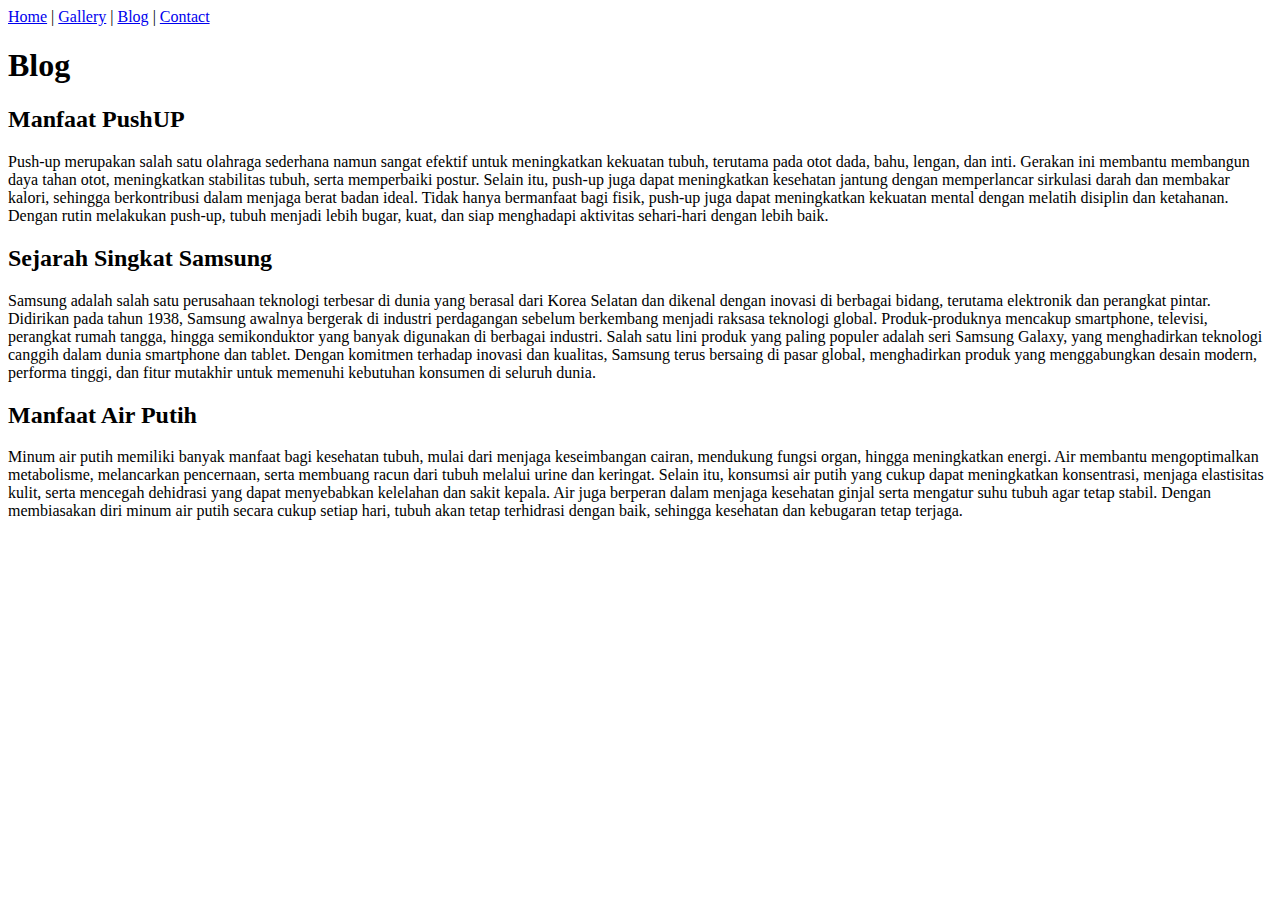
==== blog.html @ 986202c6 "Menambahkan html" ====
<!-- Blog Page -->
<!DOCTYPE html>
<head>
    <meta charset="UTF-8">
    <meta name="viewport" content="width=device-width, initial-scale=1.0">
    <title>Blog</title>
</head>
<body>
    <nav>
        <a href="index.html">Home</a> |
        <a href="gallery.html">Gallery</a> |
        <a href="blog.html">Blog</a> |
        <a href="contact.html">Contact</a>
    </nav>
    
    <h1>Blog</h1>
    <article>
        <h2>Manfaat PushUP</h2>
        <p>Push-up merupakan salah satu olahraga sederhana namun sangat efektif untuk meningkatkan kekuatan tubuh, terutama pada otot dada, bahu, lengan, dan inti. Gerakan ini membantu membangun daya tahan otot, meningkatkan stabilitas tubuh, serta memperbaiki postur. Selain itu, push-up juga dapat meningkatkan kesehatan jantung dengan memperlancar sirkulasi darah dan membakar kalori, sehingga berkontribusi dalam menjaga berat badan ideal. Tidak hanya bermanfaat bagi fisik, push-up juga dapat meningkatkan kekuatan mental dengan melatih disiplin dan ketahanan. Dengan rutin melakukan push-up, tubuh menjadi lebih bugar, kuat, dan siap menghadapi aktivitas sehari-hari dengan lebih baik.</p>
    </article>
    <article>
        <h2>Sejarah Singkat Samsung</h2>
        <p>Samsung adalah salah satu perusahaan teknologi terbesar di dunia yang berasal dari Korea Selatan dan dikenal dengan inovasi di berbagai bidang, terutama elektronik dan perangkat pintar. Didirikan pada tahun 1938, Samsung awalnya bergerak di industri perdagangan sebelum berkembang menjadi raksasa teknologi global. Produk-produknya mencakup smartphone, televisi, perangkat rumah tangga, hingga semikonduktor yang banyak digunakan di berbagai industri. Salah satu lini produk yang paling populer adalah seri Samsung Galaxy, yang menghadirkan teknologi canggih dalam dunia smartphone dan tablet. Dengan komitmen terhadap inovasi dan kualitas, Samsung terus bersaing di pasar global, menghadirkan produk yang menggabungkan desain modern, performa tinggi, dan fitur mutakhir untuk memenuhi kebutuhan konsumen di seluruh dunia.</p>
    </article>
    <article>
        <h2>Manfaat Air Putih</h2>
        <p>Minum air putih memiliki banyak manfaat bagi kesehatan tubuh, mulai dari menjaga keseimbangan cairan, mendukung fungsi organ, hingga meningkatkan energi. Air membantu mengoptimalkan metabolisme, melancarkan pencernaan, serta membuang racun dari tubuh melalui urine dan keringat. Selain itu, konsumsi air putih yang cukup dapat meningkatkan konsentrasi, menjaga elastisitas kulit, serta mencegah dehidrasi yang dapat menyebabkan kelelahan dan sakit kepala. Air juga berperan dalam menjaga kesehatan ginjal serta mengatur suhu tubuh agar tetap stabil. Dengan membiasakan diri minum air putih secara cukup setiap hari, tubuh akan tetap terhidrasi dengan baik, sehingga kesehatan dan kebugaran tetap terjaga.</p>
    </article>
</body>
</html>
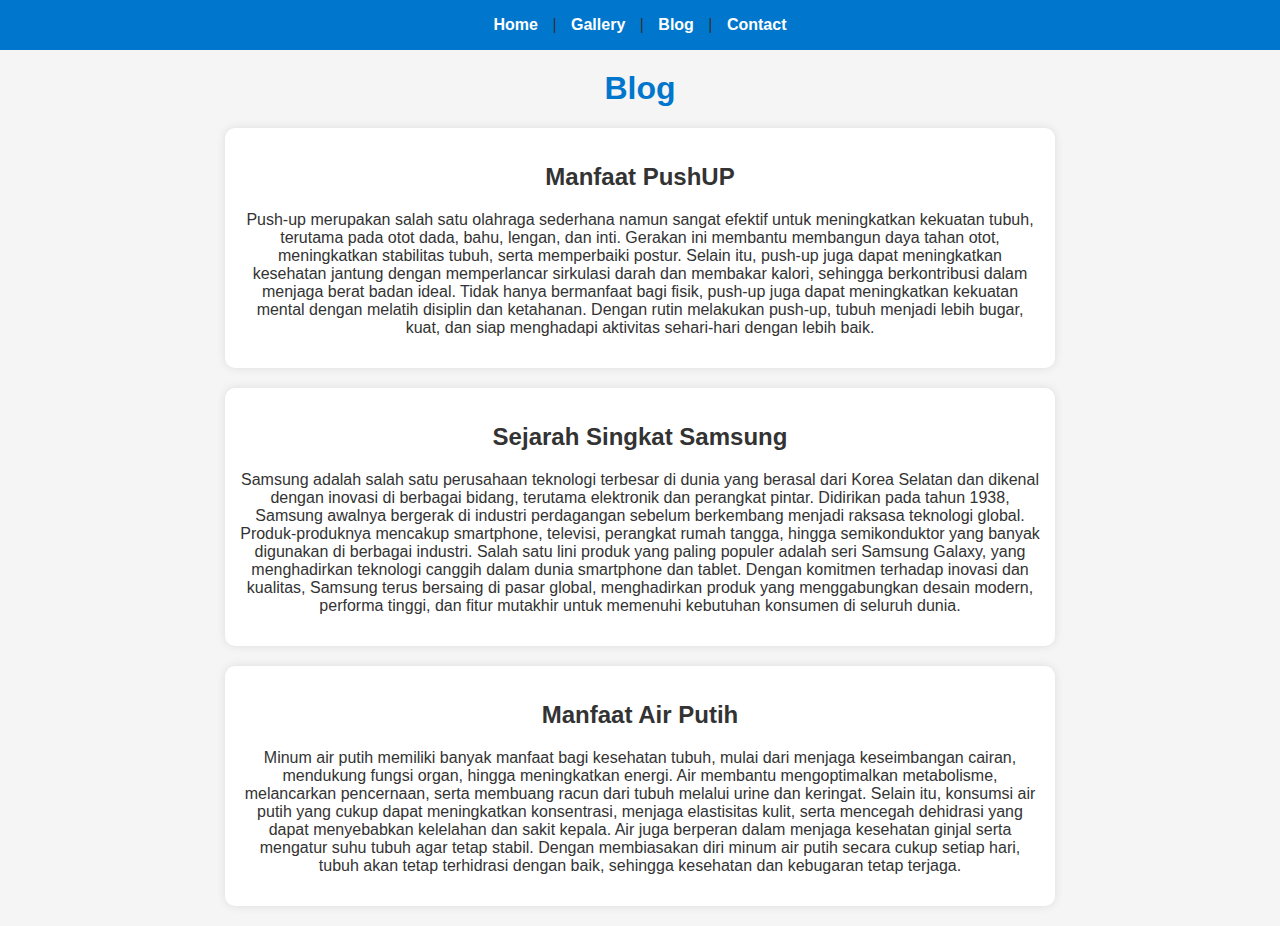
==== commit d0dff980: "Menambahkan css" ====
--- a/blog.html
+++ b/blog.html
@@ -4,6 +4,8 @@
     <meta charset="UTF-8">
     <meta name="viewport" content="width=device-width, initial-scale=1.0">
     <title>Blog</title>
+    <link rel="stylesheet" href="style.css">
+
 </head>
 <body>
     <nav>
--- a/style.css
+++ b/style.css
@@ -0,0 +1,73 @@
+/* style.css */
+body {
+    font-family: Arial, sans-serif;
+    margin: 0;
+    padding: 0;
+    background: #f5f5f5;
+    color: #333;
+}
+
+nav {
+    background-color: #0077cc;
+    padding: 1em;
+    text-align: center;
+}
+
+nav a {
+    color: white;
+    margin: 0 10px;
+    text-decoration: none;
+    font-weight: bold;
+}
+
+nav a:hover {
+    text-decoration: underline;
+}
+
+h1 {
+    color: #0077cc;
+    text-align: center;
+    margin-top: 20px;
+}
+h2 {
+    text-align: center;
+    margin-top: 20px;
+}
+
+p {
+    text-align: center;
+}
+
+article, form, .gallery-container {
+    max-width: 800px;
+    margin: 20px auto;
+    padding: 15px;
+    background: white;
+    border-radius: 10px;
+    box-shadow: 0 0 10px rgba(0,0,0,0.1);
+}
+
+input, textarea {
+    width: 100%;
+    padding: 10px;
+    margin-top: 5px;
+    border: 1px solid #ccc;
+    border-radius: 5px;
+}
+
+input[type="submit"] {
+    background-color: #0077cc;
+    color: white;
+    border: none;
+    cursor: pointer;
+    transition: 0.3s;
+}
+
+input[type="submit"]:hover {
+    background-color: #005fa3;
+}
+
+img {
+    border-radius: 10px;
+    margin: 10px;
+}
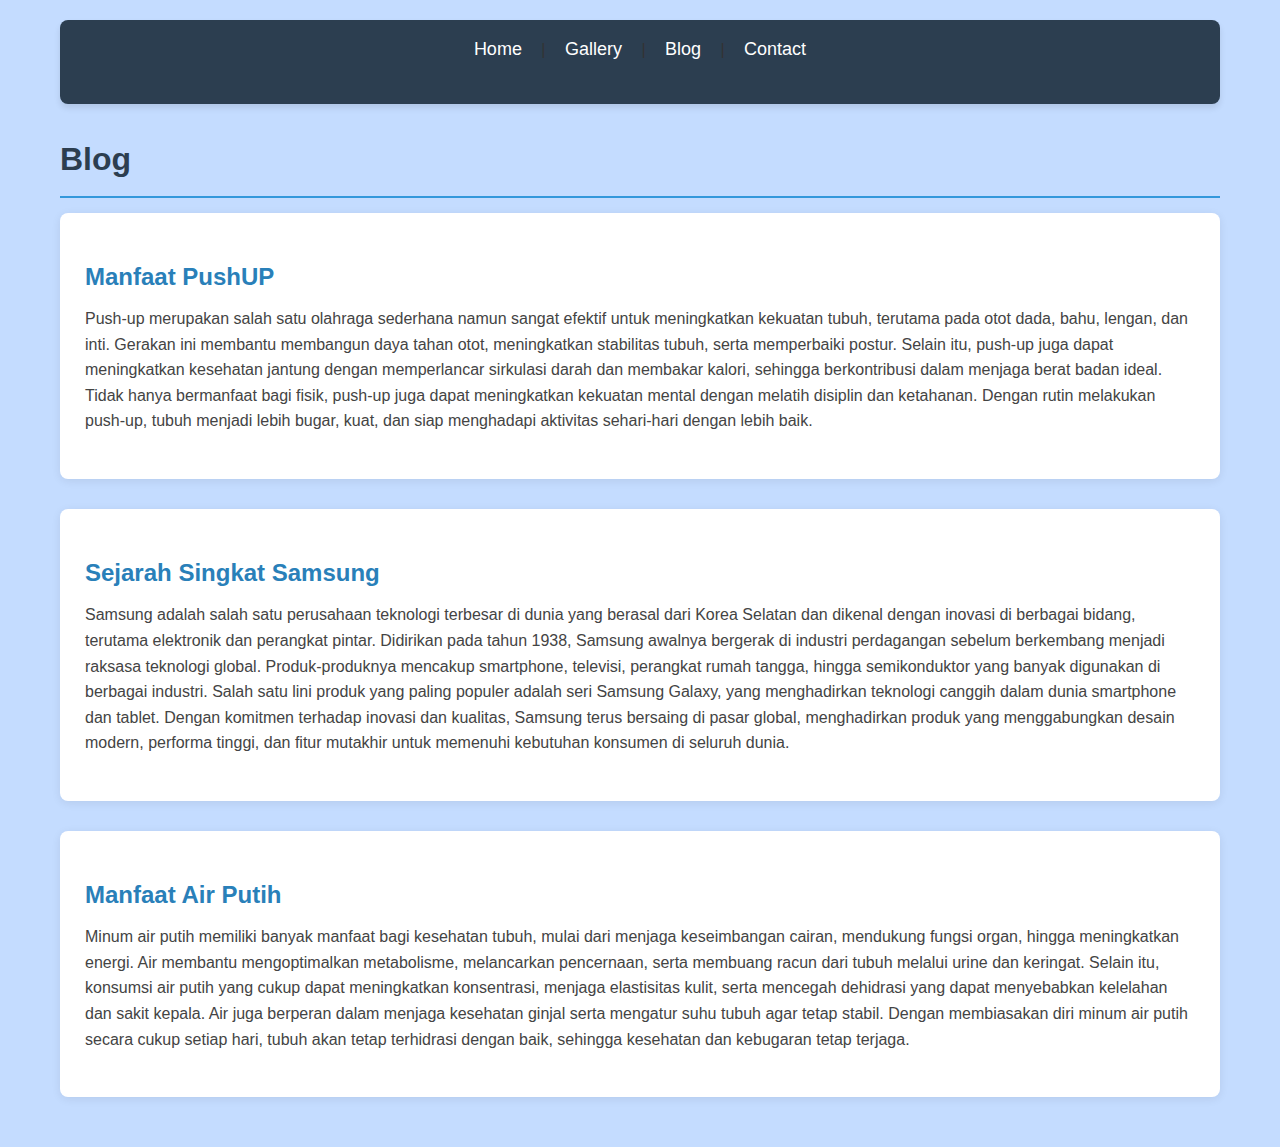
==== commit cb545fd3: "menambahkan javascript" ====
--- a/blog.html
+++ b/blog.html
@@ -3,16 +3,20 @@
 <head>
     <meta charset="UTF-8">
     <meta name="viewport" content="width=device-width, initial-scale=1.0">
-    <title>Blog</title>
+    <title>Personal Homepage</title>
     <link rel="stylesheet" href="style.css">
+    <script src="script.js"></script>
 
 </head>
 <body>
     <nav>
-        <a href="index.html">Home</a> |
-        <a href="gallery.html">Gallery</a> |
-        <a href="blog.html">Blog</a> |
-        <a href="contact.html">Contact</a>
+        <div class="nav-links">
+            <a href="index.html">Home</a> |
+            <a href="gallery.html">Gallery</a> |
+            <a href="blog.html">Blog</a> |
+            <a href="contact.html">Contact</a>
+        </div>
+        <span id="clock" class="nav-clock"></span>
     </nav>
     
     <h1>Blog</h1>
--- a/style.css
+++ b/style.css
@@ -1,73 +1,182 @@
-/* style.css */
-body {
-    font-family: Arial, sans-serif;
+/* Global Styles */
+* {
     margin: 0;
     padding: 0;
-    background: #f5f5f5;
-    color: #333;
+    box-sizing: border-box;
+    font-family: 'Segoe UI', Tahoma, Geneva, Verdana, sans-serif;
 }
 
+body {
+    background-color: #c4dcff;
+    color: #333;
+    line-height: 1.6;
+    padding: 20px;
+    max-width: 1200px;
+    margin: 0 auto;
+}
+
+/* Navigation */
 nav {
-    background-color: #0077cc;
-    padding: 1em;
+    background-color: #2c3e50;
+    padding: 15px;
+    border-radius: 8px;
+    margin-bottom: 30px;
     text-align: center;
+    box-shadow: 0 4px 6px rgba(0, 0, 0, 0.1);
 }
 
 nav a {
-    color: white;
-    margin: 0 10px;
+    color: #fff;
     text-decoration: none;
-    font-weight: bold;
+    margin: 0 15px;
+    font-weight: 500;
+    font-size: 18px;
+    transition: color 0.3s;
 }
 
 nav a:hover {
-    text-decoration: underline;
+    color: #3498db;
 }
 
+/* Headings */
 h1 {
-    color: #0077cc;
-    text-align: center;
-    margin-top: 20px;
-}
-h2 {
-    text-align: center;
-    margin-top: 20px;
+    color: #2c3e50;
+    margin: 25px 0 15px;
+    border-bottom: 2px solid #3498db;
+    padding-bottom: 10px;
+    font-size: 32px;
 }
 
-p {
-    text-align: center;
+h2 {
+    color: #34495e;
+    margin: 20px 0 10px;
+    font-size: 24px;
 }
 
-article, form, .gallery-container {
-    max-width: 800px;
-    margin: 20px auto;
-    padding: 15px;
-    background: white;
-    border-radius: 10px;
-    box-shadow: 0 0 10px rgba(0,0,0,0.1);
+/* Paragraphs */
+p {
+    margin-bottom: 20px;
+    font-size: 16px;
+    color: #444;
 }
 
-input, textarea {
+/* Images */
+img {
+    border-radius: 8px;
+    box-shadow: 0 4px 8px rgba(0, 0, 0, 0.2);
+    margin: 15px 15px 25px 0;
+    transition: transform 0.3s ease;
+}
+.gallery img {
+    width: 300px;
+    height: 200px;
+    object-fit: cover;
+    margin: 10px;
+    border-radius: 8px;
+    box-shadow: 0 2px 6px rgba(0,0,0,0.2);
+}
+
+img:hover {
+    transform: scale(1.03);
+}
+
+/* Articles in Blog */
+article {
+    background-color: white;
+    padding: 25px;
+    border-radius: 8px;
+    margin-bottom: 30px;
+    box-shadow: 0 2px 10px rgba(0, 0, 0, 0.08);
+}
+
+article h2 {
+    color: #2980b9;
+}
+
+/* Form styling */
+form {
+    background-color: white;
+    padding: 25px;
+    border-radius: 8px;
+    margin-top: 20px;
+    box-shadow: 0 2px 10px rgba(0, 0, 0, 0.08);
+}
+
+label {
+    display: block;
+    margin-bottom: 5px;
+    font-weight: 500;
+    color: #2c3e50;
+}
+
+input[type="text"],
+input[type="email"],
+textarea {
     width: 100%;
     padding: 10px;
-    margin-top: 5px;
-    border: 1px solid #ccc;
-    border-radius: 5px;
+    margin-bottom: 15px;
+    border: 1px solid #ddd;
+    border-radius: 4px;
+    font-size: 16px;
 }
 
 input[type="submit"] {
-    background-color: #0077cc;
+    background-color: #3498db;
     color: white;
     border: none;
+    padding: 12px 20px;
+    border-radius: 4px;
     cursor: pointer;
-    transition: 0.3s;
+    font-size: 16px;
+    font-weight: 500;
+    transition: background-color 0.3s;
 }
 
 input[type="submit"]:hover {
-    background-color: #005fa3;
+    background-color: #2980b9;
 }
 
-img {
-    border-radius: 10px;
-    margin: 10px;
+
+
+/* Gallery specific */
+.gallery-container {
+    display: flex;
+    flex-wrap: wrap;
+    justify-content: space-between;
+    gap: 20px;
 }
+
+/* Responsive design */
+@media (max-width: 768px) {
+    nav {
+        padding: 10px;
+    }
+    
+    nav a {
+        margin: 0 8px;
+        font-size: 16px;
+    }
+    
+    h1 {
+        font-size: 28px;
+    }
+    
+    h2 {
+        font-size: 22px;
+    }
+    
+    img {
+        width: 100%;
+        margin: 10px 0 20px;
+    }
+}
+.nav-links {
+    flex: 1;
+}
+
+.nav-clock {
+    color: white;
+    margin-left: auto;
+    padding: 0 10px;
+    font-weight: bold;
+}